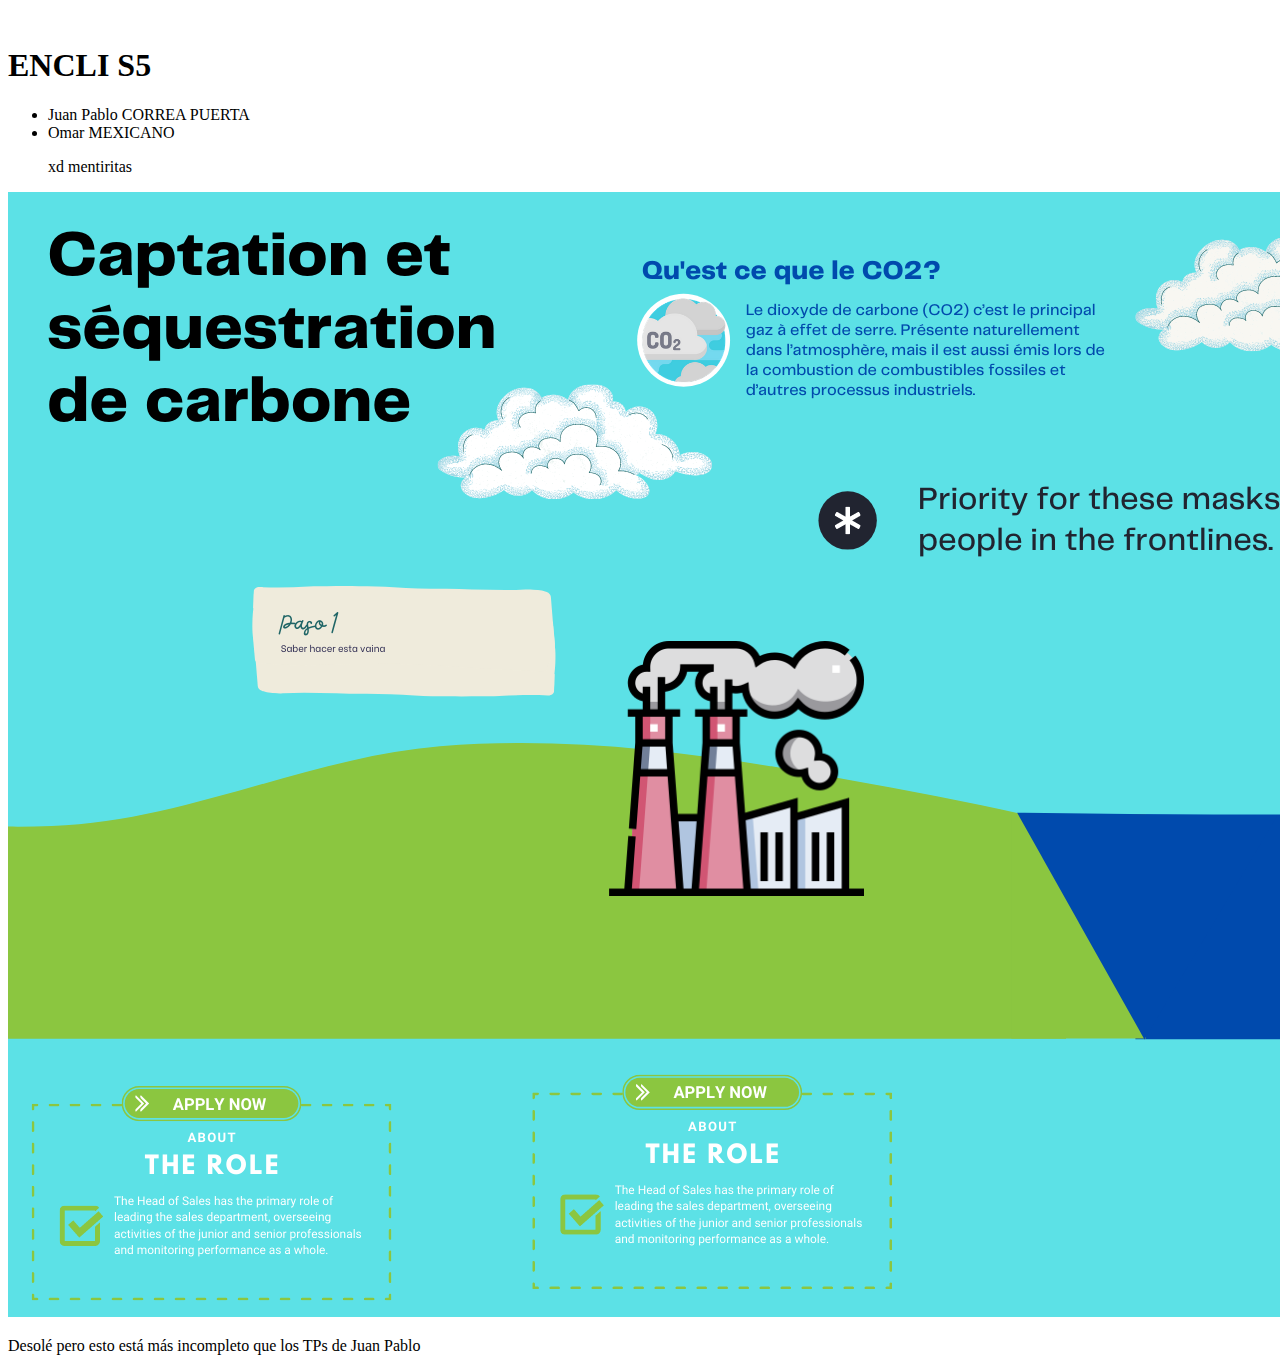
==== carbone/index.html @ e60dbf78 "carbonne added" ====
<!DOCTYPE html>
<html lang="en">
  <head>
    <meta charset="UTF-8" />
    <meta name="viewport" content="width=device-width, initial-scale=1.0" />
    <title>ENCLI S5</title>
    <link
      href="https://cdn.jsdelivr.net/npm/bootstrap@5.0.0-beta1/dist/css/bootstrap.min.css"
      rel="stylesheet"
      integrity="sha384-giJF6kkoqNQ00vy+HMDP7azOuL0xtbfIcaT9wjKHr8RbDVddVHyTfAAsrekwKmP1"
      crossorigin="anonymous"
    />
  </head>
  <body>
    <div class="container">
      <br />
      <h1>ENCLI S5</h1>
      <ul>
        <li>Juan Pablo CORREA PUERTA</li>
        <li>Omar MEXICANO</li>
        <p class="text-muted">xd mentiritas</p>
      </ul>
    </div>

      <img src="./assets/infography.png" class="img-fluid" />
      <script
        src="https://cdn.jsdelivr.net/npm/bootstrap@5.0.0-beta1/dist/js/bootstrap.bundle.min.js"
        integrity="sha384-ygbV9kiqUc6oa4msXn9868pTtWMgiQaeYH7/t7LECLbyPA2x65Kgf80OJFdroafW"
        crossorigin="anonymous"
      ></script>
      <p class="text-muted">Desolé pero esto está más incompleto que los TPs de Juan Pablo</p>
  </body>
</html>
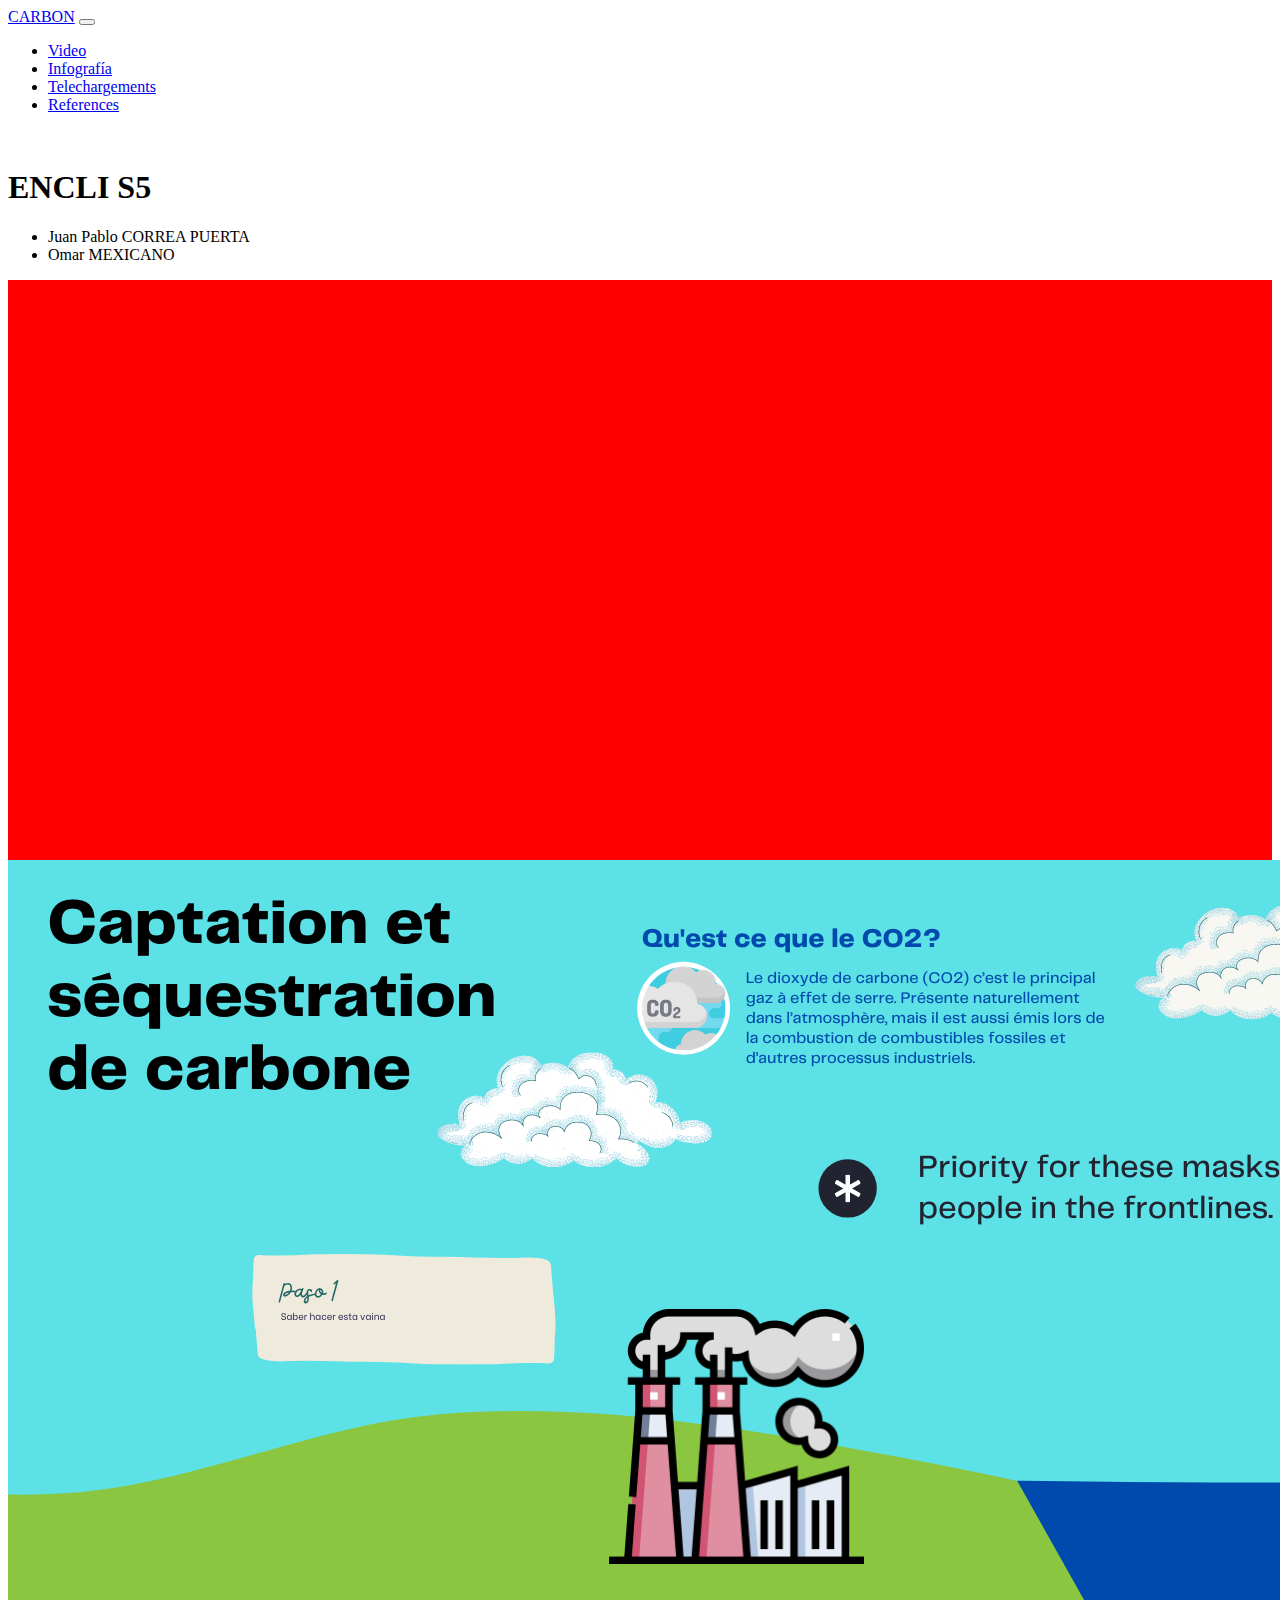
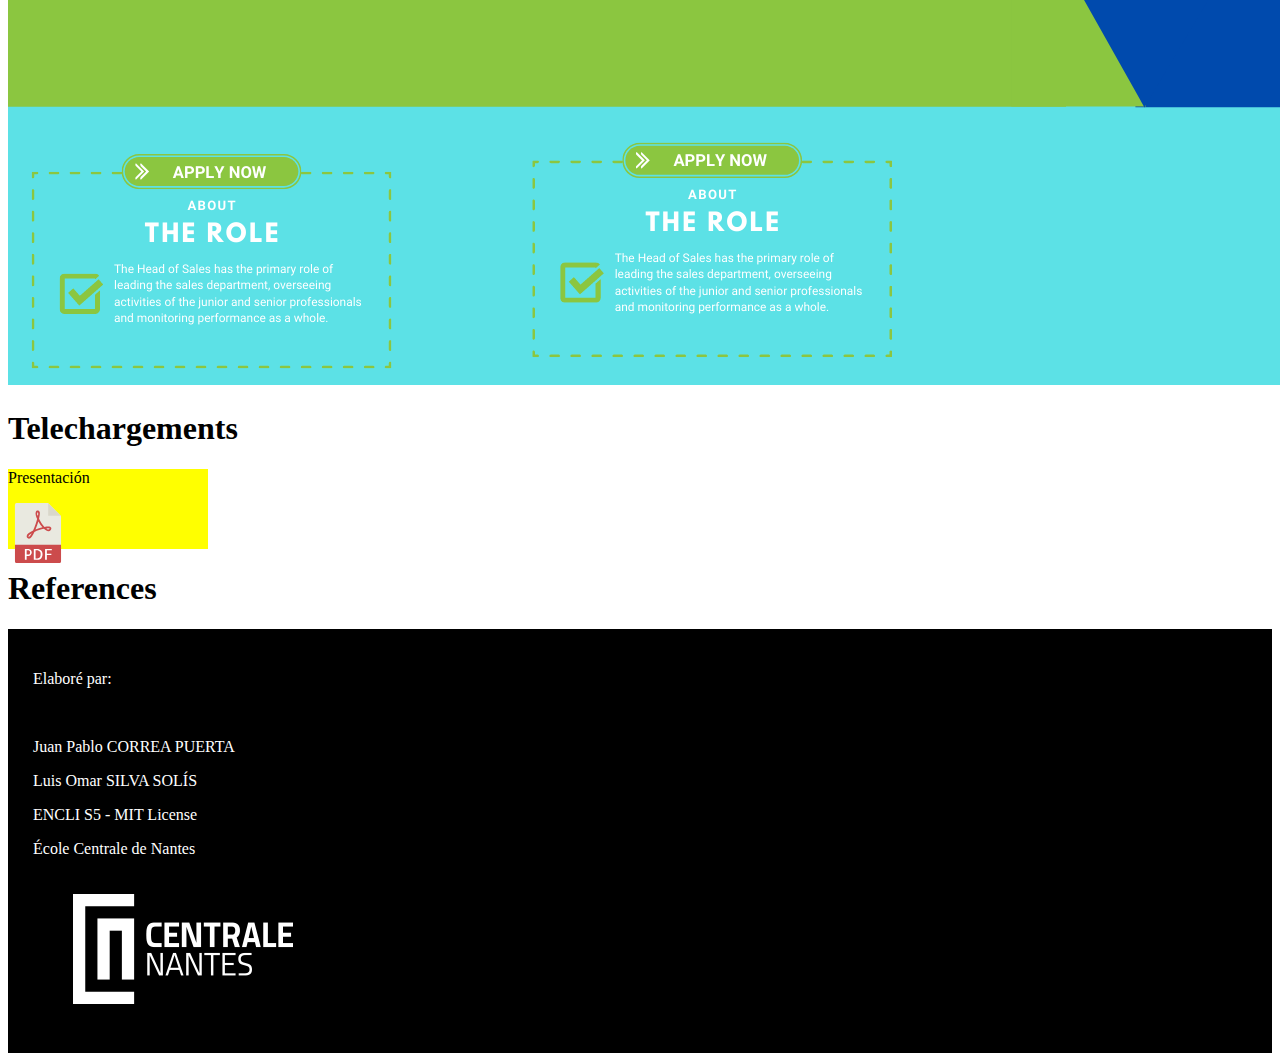
==== commit dcbd91d0: "Progress" ====
--- a/carbone/index.html
+++ b/carbone/index.html
@@ -10,24 +10,104 @@
       integrity="sha384-giJF6kkoqNQ00vy+HMDP7azOuL0xtbfIcaT9wjKHr8RbDVddVHyTfAAsrekwKmP1"
       crossorigin="anonymous"
     />
+    <link rel="stylesheet" href="style.css" />
   </head>
   <body>
+    <nav class="navbar sticky-top navbar-expand-lg navbar-dark bg-dark">
+      <div class="container-fluid">
+        <a class="navbar-brand" href="#">CARBON</a>
+        <button
+          class="navbar-toggler"
+          type="button"
+          data-bs-toggle="collapse"
+          data-bs-target="#navbarSupportedContent"
+          aria-controls="navbarSupportedContent"
+          aria-expanded="false"
+          aria-label="Toggle navigation"
+        >
+          <span class="navbar-toggler-icon"></span>
+        </button>
+        <div class="collapse navbar-collapse" id="navbarSupportedContent">
+          <ul class="navbar-nav me-auto mb-2 mb-lg-0">
+            <li class="nav-item">
+              <a class="nav-item nav-link" href="#">Video</a>
+            </li>
+            <li class="nav-item">
+              <a class="nav-item nav-link" href="#">Infografía</a>
+            </li>
+            <li class="nav-item">
+              <a class="nav-item nav-link" href="#">Telechargements</a>
+            </li>
+            <li class="nav-item">
+              <a class="nav-item nav-link" href="#references">References</a>
+            </li>
+          </ul>
+        </div>
+      </div>
+    </nav>
+
+    <!-- Begins of the content -->
+
     <div class="container">
       <br />
       <h1>ENCLI S5</h1>
       <ul>
         <li>Juan Pablo CORREA PUERTA</li>
         <li>Omar MEXICANO</li>
-        <p class="text-muted">xd mentiritas</p>
       </ul>
     </div>
 
-      <img src="./assets/infography.png" class="img-fluid" />
-      <script
-        src="https://cdn.jsdelivr.net/npm/bootstrap@5.0.0-beta1/dist/js/bootstrap.bundle.min.js"
-        integrity="sha384-ygbV9kiqUc6oa4msXn9868pTtWMgiQaeYH7/t7LECLbyPA2x65Kgf80OJFdroafW"
-        crossorigin="anonymous"
-      ></script>
-      <p class="text-muted">Desolé pero esto está más incompleto que los TPs de Juan Pablo</p>
+    <section id="video" class="text-center">
+      <div class="video_container">
+        <iframe
+          src="https://www.youtube.com/embed/gTLrE5HRTPE"
+          frameborder="0"
+          allow="accelerometer; autoplay; clipboard-write; encrypted-media; gyroscope; picture-in-picture"
+          allowfullscreen
+        ></iframe>
+      </div>
+    </section>
+
+    <img src="./assets/infography.png" class="img-fluid" />
+
+    <section>
+      <h1>Telechargements</h1>
+      <div class="container download_container">
+        <div class="row">
+          <div class="col-8">
+            <p>Presentación</p>
+          </div>
+          <div class="col-3">
+            <img src="assets/pdf.svg" alt="PDF download" class="download_icon img-responsive" />
+          </div>
+        </div>
+      </div>
+    </section>
+
+    <section id="references">
+      <h1>References</h1>
+    </section>
+
+    <footer>
+      <div class="row">
+        <div class="col-sm-12 col-md-6 text-center">
+          <p>Elaboré par:</p>
+          <br />
+          <p>Juan Pablo CORREA PUERTA</p>
+          <p>Luis Omar SILVA SOLÍS</p>
+        </div>
+        <div class="col-sm-12 col-md-6 text-center">
+          <p>ENCLI S5 - MIT License</p>
+          <p>École Centrale de Nantes</p>
+          <img src="assets/ecn.png" alt="Ecole Centrale de Nantes">
+        </div>
+      </div>
+    </footer>
+    
+    <script
+      src="https://cdn.jsdelivr.net/npm/bootstrap@5.0.0-beta1/dist/js/bootstrap.bundle.min.js"
+      integrity="sha384-ygbV9kiqUc6oa4msXn9868pTtWMgiQaeYH7/t7LECLbyPA2x65Kgf80OJFdroafW"
+      crossorigin="anonymous"
+    ></script>
   </body>
 </html>
--- a/carbone/style.css
+++ b/carbone/style.css
@@ -0,0 +1,37 @@
+.video_container {
+  background-color: red;
+  /*height: 506.25vw*/
+}
+
+iframe {
+  width: 100vw;
+  height: 56.25vw;
+}
+
+.download_container {
+  height: 80px;
+  width: 200px;
+  background-color: yellow;
+}
+
+.download_icon {
+  height: 60px;
+}
+
+footer {
+    background-color: black;
+    color: white;
+    padding: 25px;
+}
+
+footer > p  {
+  margin: 0px;
+  padding: 0px;
+}
+
+@media ( min-width: 564px ) {
+  iframe {
+    width: 80vw;
+    height: 45vw;
+  }
+}
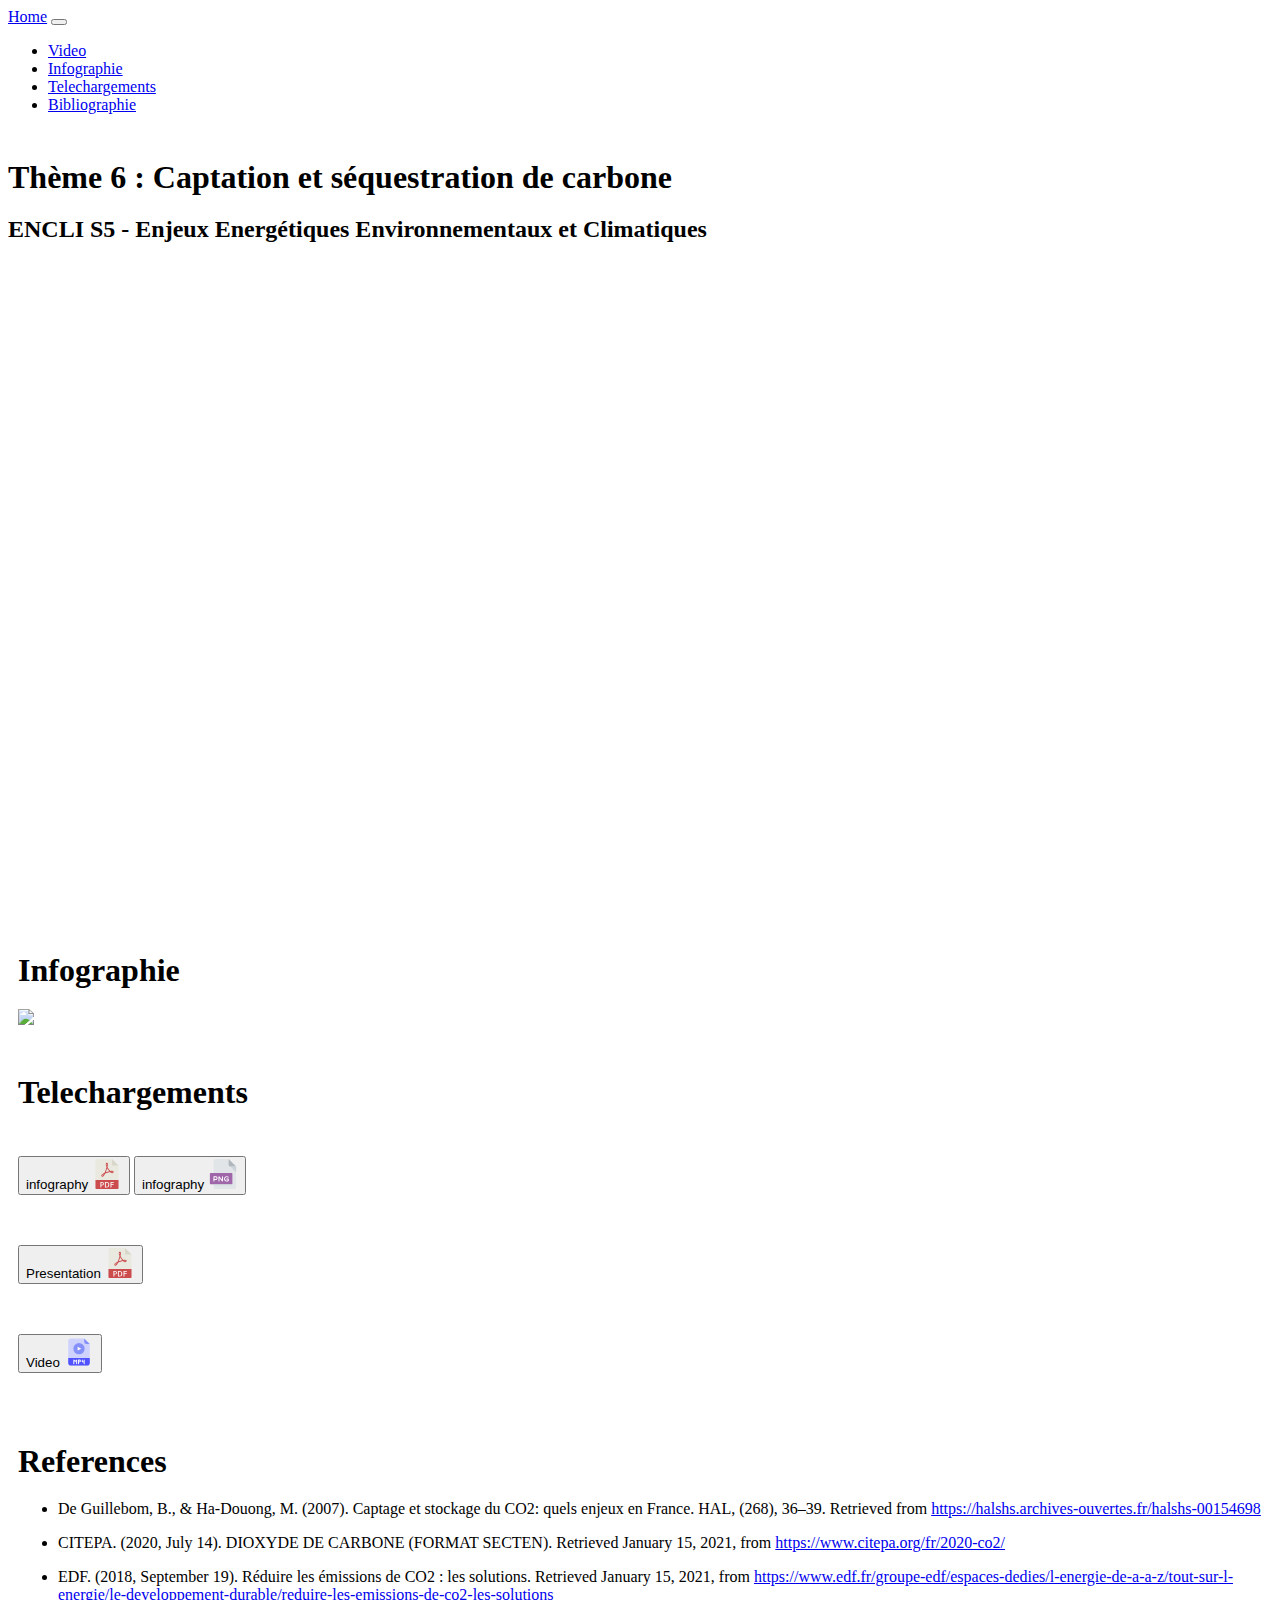
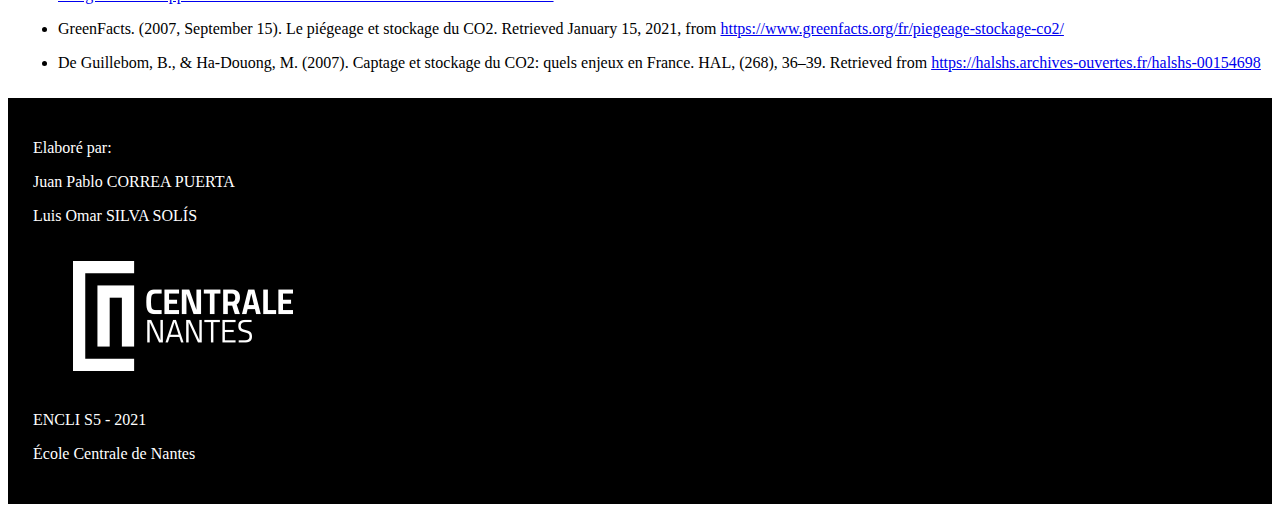
==== commit 50d6098f: "Progress in design and media" ====
--- a/carbone/index.html
+++ b/carbone/index.html
@@ -15,7 +15,7 @@
   <body>
     <nav class="navbar sticky-top navbar-expand-lg navbar-dark bg-dark">
       <div class="container-fluid">
-        <a class="navbar-brand" href="#">CARBON</a>
+        <a class="navbar-brand" href="#">Home</a>
         <button
           class="navbar-toggler"
           type="button"
@@ -30,16 +30,16 @@
         <div class="collapse navbar-collapse" id="navbarSupportedContent">
           <ul class="navbar-nav me-auto mb-2 mb-lg-0">
             <li class="nav-item">
-              <a class="nav-item nav-link" href="#">Video</a>
-            </li>
-            <li class="nav-item">
-              <a class="nav-item nav-link" href="#">Infografía</a>
-            </li>
-            <li class="nav-item">
-              <a class="nav-item nav-link" href="#">Telechargements</a>
-            </li>
-            <li class="nav-item">
-              <a class="nav-item nav-link" href="#references">References</a>
+              <a class="nav-item nav-link" href="#video">Video</a>
+            </li>
+            <li class="nav-item">
+              <a class="nav-item nav-link" href="#infography">Infographie</a>
+            </li>
+            <li class="nav-item">
+              <a class="nav-item nav-link" href="#downloads">Telechargements</a>
+            </li>
+            <li class="nav-item">
+              <a class="nav-item nav-link" href="#references">Bibliographie</a>
             </li>
           </ul>
         </div>
@@ -48,19 +48,18 @@
 
     <!-- Begins of the content -->
 
-    <div class="container">
+    <div class="container text-center">
+      <h1>Thème 6 : Captation et séquestration de carbone</h1>
+      <h2>ENCLI S5 - Enjeux Energétiques Environnementaux et Climatiques</h2>
+    </div>
+
+    <section id="video" class="text-center">
       <br />
-      <h1>ENCLI S5</h1>
-      <ul>
-        <li>Juan Pablo CORREA PUERTA</li>
-        <li>Omar MEXICANO</li>
-      </ul>
-    </div>
-
-    <section id="video" class="text-center">
+      <br />
+      <br />
       <div class="video_container">
         <iframe
-          src="https://www.youtube.com/embed/gTLrE5HRTPE"
+          src="https://www.youtube.com/embed/FGz9R0h0L1c"
           frameborder="0"
           allow="accelerometer; autoplay; clipboard-write; encrypted-media; gyroscope; picture-in-picture"
           allowfullscreen
@@ -68,42 +67,158 @@
       </div>
     </section>
 
-    <img src="./assets/infography.png" class="img-fluid" />
-
-    <section>
-      <h1>Telechargements</h1>
-      <div class="container download_container">
+    <div style="padding: 10px">
+      <h1 id="infography">Infographie</h1>
+      <img src="./public/infographie.png" class="img-fluid" />
+
+      <h1 id="downloads">Telechargements</h1>
+
+      <div class="container">
+        <div class="row d-flex justify-content-between">
+          <div class="col-sm-12 col-md-3 buttons_containers">
+            <button type="button" class="btn btn-success">
+              infography
+              <img
+                src="assets/pdf.svg"
+                alt="PDF download"
+                class="download_icon img-responsive"
+              />
+            </button>
+
+            <button type="button" class="btn btn-success">
+              infography
+              <img
+                src="assets/png.svg"
+                alt="PNG download"
+                class="download_icon img-responsive"
+              />
+            </button>
+          </div>
+
+          <div class="col-sm-12 col-md-3 buttons_containers">
+            <button type="button" class="btn btn-success">
+              Presentation
+              <img
+                src="assets/pdf.svg"
+                alt="PDF download"
+                class="download_icon img-responsive"
+              />
+            </button>
+          </div>
+
+          <div class="col-sm-12 col-md-3 buttons_containers">
+            <a
+              href="https://dl.dropbox.com/s/zeced3t2qa6pnx6/Captation%20et%20s%C3%A9questration%20de%20carbone.mp4?dl=1"
+              class="link_for_button"
+            >
+              <button type="button" class="btn btn-success">
+                Video
+                <img
+                  src="assets/mp4.svg"
+                  alt="MP4 download"
+                  class="download_icon img-responsive"
+                />
+              </button>
+            </a>
+          </div>
+        </div>
+      </div>
+
+      <section id="references">
+        <h1>References</h1>
+
         <div class="row">
-          <div class="col-8">
-            <p>Presentación</p>
-          </div>
-          <div class="col-3">
-            <img src="assets/pdf.svg" alt="PDF download" class="download_icon img-responsive" />
-          </div>
-        </div>
-      </div>
-    </section>
-
-    <section id="references">
-      <h1>References</h1>
-    </section>
+          <div class="col-sm-12 col-md-6">
+            <ul>
+              <li>
+                <p>
+                  De Guillebom, B., & Ha-Douong, M. (2007). Captage et stockage
+                  du CO2: quels enjeux en France. HAL, (268), 36–39. Retrieved
+                  from
+                  <a
+                    href="https://halshs.archives-ouvertes.fr/halshs-00154698"
+                    target="_blank"
+                    rel="noopener noreferrer"
+                    >https://halshs.archives-ouvertes.fr/halshs-00154698</a
+                  >
+                </p>
+              </li>
+              <li>
+                <p>
+                  CITEPA. (2020, July 14). DIOXYDE DE CARBONE (FORMAT SECTEN).
+                  Retrieved January 15, 2021, from
+                  <a
+                    href="https://www.citepa.org/fr/2020-co2/"
+                    target="_blank"
+                    rel="noopener noreferrer"
+                    >https://www.citepa.org/fr/2020-co2/</a
+                  >
+                </p>
+              </li>
+              <li>
+                <p>
+                  EDF. (2018, September 19). Réduire les émissions de CO2 : les
+                  solutions. Retrieved January 15, 2021, from
+                  <a
+                    href="https://www.edf.fr/groupe-edf/espaces-dedies/l-energie-de-a-a-z/tout-sur-l-energie/le-developpement-durable/reduire-les-emissions-de-co2-les-solutions"
+                    target="_blank"
+                    rel="noopener noreferrer"
+                    >https://www.edf.fr/groupe-edf/espaces-dedies/l-energie-de-a-a-z/tout-sur-l-energie/le-developpement-durable/reduire-les-emissions-de-co2-les-solutions</a
+                  >
+                </p>
+              </li>
+              <li>
+                <p>
+                  GreenFacts. (2007, September 15). Le piégeage et stockage du
+                  CO2. Retrieved January 15, 2021, from
+                  <a
+                    href="https://www.greenfacts.org/fr/piegeage-stockage-co2/"
+                    target="_blank"
+                    rel="noopener noreferrer"
+                    >https://www.greenfacts.org/fr/piegeage-stockage-co2/</a
+                  >
+                </p>
+              </li>
+            </ul>
+          </div>
+          <div class="col-sm-12 col-md-6">
+            <ul>
+              <li>
+                <p>
+                  De Guillebom, B., & Ha-Douong, M. (2007). Captage et stockage
+                  du CO2: quels enjeux en France. HAL, (268), 36–39. Retrieved
+                  from
+                  <a
+                    href="https://halshs.archives-ouvertes.fr/halshs-00154698"
+                    target="_blank"
+                    rel="noopener noreferrer"
+                    >https://halshs.archives-ouvertes.fr/halshs-00154698</a
+                  >
+                </p>
+              </li>
+            </ul>
+          </div>
+        </div>
+      </section>
+    </div>
 
     <footer>
       <div class="row">
-        <div class="col-sm-12 col-md-6 text-center">
+        <div class="col-sm-12 col-md-4 text-center">
           <p>Elaboré par:</p>
-          <br />
           <p>Juan Pablo CORREA PUERTA</p>
           <p>Luis Omar SILVA SOLÍS</p>
         </div>
-        <div class="col-sm-12 col-md-6 text-center">
-          <p>ENCLI S5 - MIT License</p>
+        <div class="col-sm-12 col-md-4 text-center">
+          <img src="assets/ecn.png" alt="Ecole Centrale de Nantes" />
+        </div>
+        <div class="col-sm-12 col-md-4 text-center">
+          <p>ENCLI S5 - 2021</p>
           <p>École Centrale de Nantes</p>
-          <img src="assets/ecn.png" alt="Ecole Centrale de Nantes">
         </div>
       </div>
     </footer>
-    
+
     <script
       src="https://cdn.jsdelivr.net/npm/bootstrap@5.0.0-beta1/dist/js/bootstrap.bundle.min.js"
       integrity="sha384-ygbV9kiqUc6oa4msXn9868pTtWMgiQaeYH7/t7LECLbyPA2x65Kgf80OJFdroafW"
--- a/carbone/style.css
+++ b/carbone/style.css
@@ -1,6 +1,6 @@
-.video_container {
-  background-color: red;
-  /*height: 506.25vw*/
+h1 {
+  margin-top: 45px;
+  margin-bottom: 20px;
 }
 
 iframe {
@@ -11,11 +11,10 @@
 .download_container {
   height: 80px;
   width: 200px;
-  background-color: yellow;
 }
 
 .download_icon {
-  height: 60px;
+  height: 30px;
 }
 
 footer {
@@ -29,6 +28,15 @@
   padding: 0px;
 }
 
+.buttons_containers {
+  padding-top: 25px;
+  padding-bottom: 25px;
+}
+
+.link_for_button {
+  text-decoration: none;
+}
+
 @media ( min-width: 564px ) {
   iframe {
     width: 80vw;
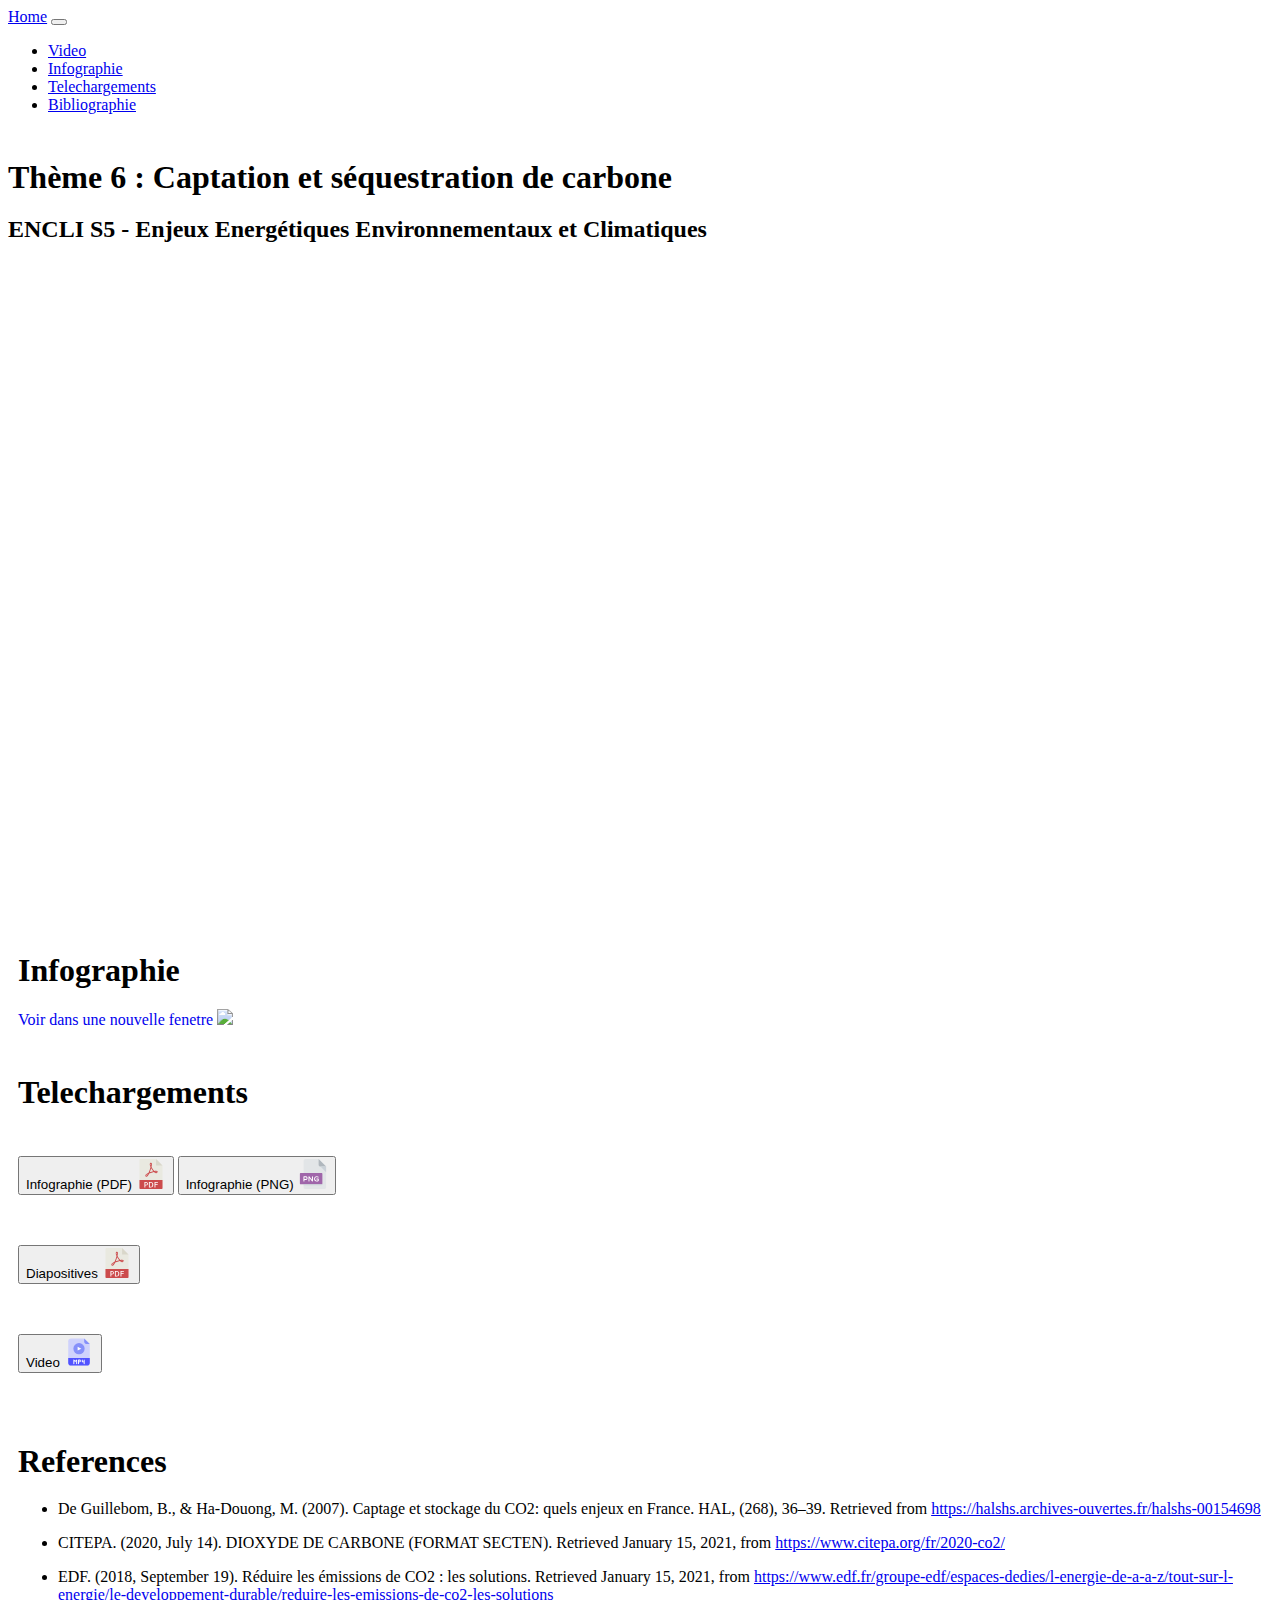
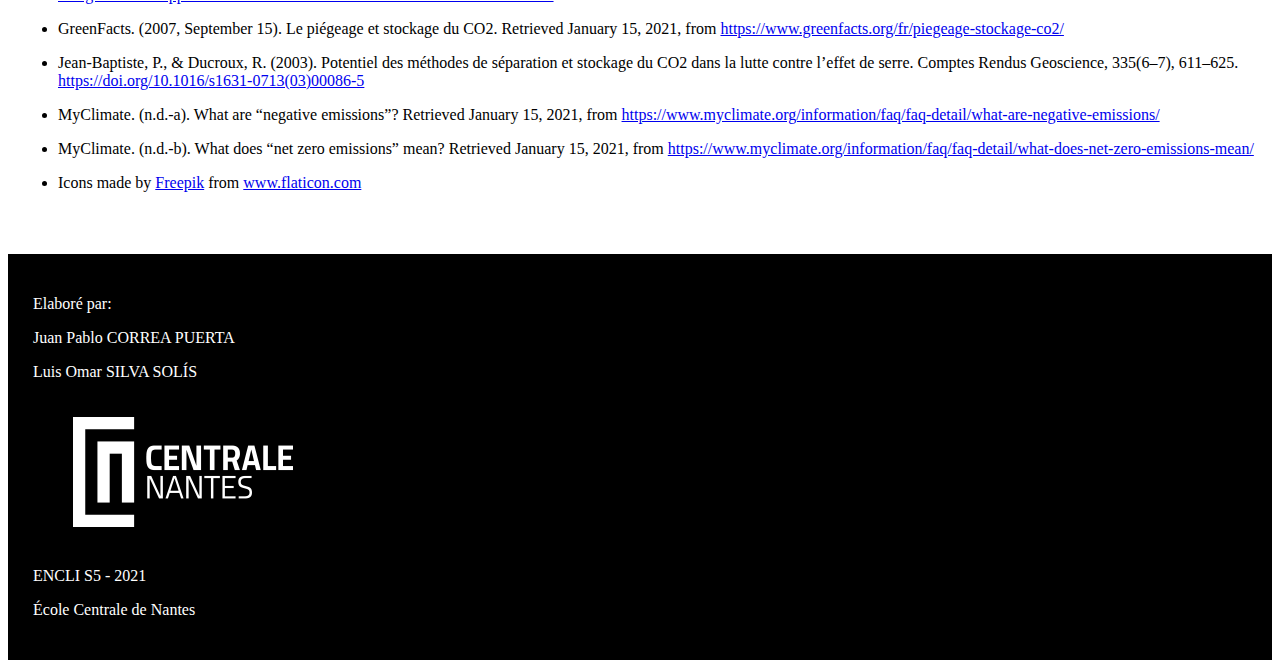
==== commit 9b8376d0: "Final push until changes will be requested" ====
--- a/carbone/index.html
+++ b/carbone/index.html
@@ -69,15 +69,26 @@
 
     <div style="padding: 10px">
       <h1 id="infography">Infographie</h1>
+      <a
+        href="https://raw.githubusercontent.com/jpcorreap/encli/main/carbone/public/infographie.png"
+        class="link_for_button"
+        target="_blank"
+      >
+          Voir dans une nouvelle fenetre
+      </a>
       <img src="./public/infographie.png" class="img-fluid" />
 
       <h1 id="downloads">Telechargements</h1>
 
       <div class="container">
         <div class="row d-flex justify-content-between">
-          <div class="col-sm-12 col-md-3 buttons_containers">
+          <div class="col-sm-12 col-md-5 buttons_containers">
+            <a
+            href="https://raw.githubusercontent.com/jpcorreap/encli/main/carbone/public/infographie.pdf"
+              class="link_for_button"
+            >
             <button type="button" class="btn btn-success">
-              infography
+              Infographie (PDF)
               <img
                 src="assets/pdf.svg"
                 alt="PDF download"
@@ -85,25 +96,35 @@
               />
             </button>
 
+            <a
+            href="https://www.dropbox.com/s/wb5vtg7a1qg6oub/infographie.png?dl=1"
+              class="link_for_button"
+            >
+              <button type="button" class="btn btn-success">
+                Infographie (PNG)
+                <img
+                  src="assets/png.svg"
+                  alt="PNG download"
+                  class="download_icon img-responsive"
+                />
+              </button>
+            </a>
+          </div>
+
+          <div class="col-sm-12 col-md-3 buttons_containers">
+            <a
+            href="https://raw.githubusercontent.com/jpcorreap/encli/main/carbone/public/TP ENCLI Correa Solis.pdf"
+              class="link_for_button"
+            >
             <button type="button" class="btn btn-success">
-              infography
-              <img
-                src="assets/png.svg"
-                alt="PNG download"
-                class="download_icon img-responsive"
-              />
-            </button>
-          </div>
-
-          <div class="col-sm-12 col-md-3 buttons_containers">
-            <button type="button" class="btn btn-success">
-              Presentation
+              Diapositives
               <img
                 src="assets/pdf.svg"
                 alt="PDF download"
                 class="download_icon img-responsive"
               />
             </button>
+            </a>
           </div>
 
           <div class="col-sm-12 col-md-3 buttons_containers">
@@ -185,22 +206,49 @@
             <ul>
               <li>
                 <p>
-                  De Guillebom, B., & Ha-Douong, M. (2007). Captage et stockage
-                  du CO2: quels enjeux en France. HAL, (268), 36–39. Retrieved
-                  from
-                  <a
-                    href="https://halshs.archives-ouvertes.fr/halshs-00154698"
-                    target="_blank"
-                    rel="noopener noreferrer"
-                    >https://halshs.archives-ouvertes.fr/halshs-00154698</a
-                  >
-                </p>
+                  Jean-Baptiste, P., & Ducroux, R. (2003). Potentiel des méthodes de séparation et stockage du CO2 dans la lutte contre l’effet de serre. Comptes Rendus Geoscience, 335(6–7), 611–625. 
+                  <a
+                    href="https://doi.org/10.1016/s1631-0713(03)00086-5"
+                    target="_blank"
+                    rel="noopener noreferrer"
+                    >https://doi.org/10.1016/s1631-0713(03)00086-5</a
+                  >
+                </p>
+              </li>
+              <li>
+                <p>
+                  MyClimate. (n.d.-a). What are “negative emissions”? Retrieved January 15, 2021, from 
+                  <a
+                    href="https://www.myclimate.org/information/faq/faq-detail/what-are-negative-emissions/"
+                    target="_blank"
+                    rel="noopener noreferrer"
+                    >https://www.myclimate.org/information/faq/faq-detail/what-are-negative-emissions/</a
+                  >
+                </p>
+              </li>
+              <li>
+                <p>
+                  MyClimate. (n.d.-b). What does “net zero emissions” mean? Retrieved January 15, 2021, from 
+                  <a
+                    href="https://www.myclimate.org/information/faq/faq-detail/what-does-net-zero-emissions-mean/"
+                    target="_blank"
+                    rel="noopener noreferrer"
+                    >https://www.myclimate.org/information/faq/faq-detail/what-does-net-zero-emissions-mean/</a
+                  >
+                </p>
+              </li>
+              <li>
+                <p>
+                  Icons made by <a href="https://www.flaticon.com/authors/freepik" title="Freepik">Freepik</a> from <a href="https://www.flaticon.com/" title="Flaticon"> www.flaticon.com</a></p>
               </li>
             </ul>
           </div>
         </div>
       </section>
     </div>
+
+    <br />
+    <br />
 
     <footer>
       <div class="row">
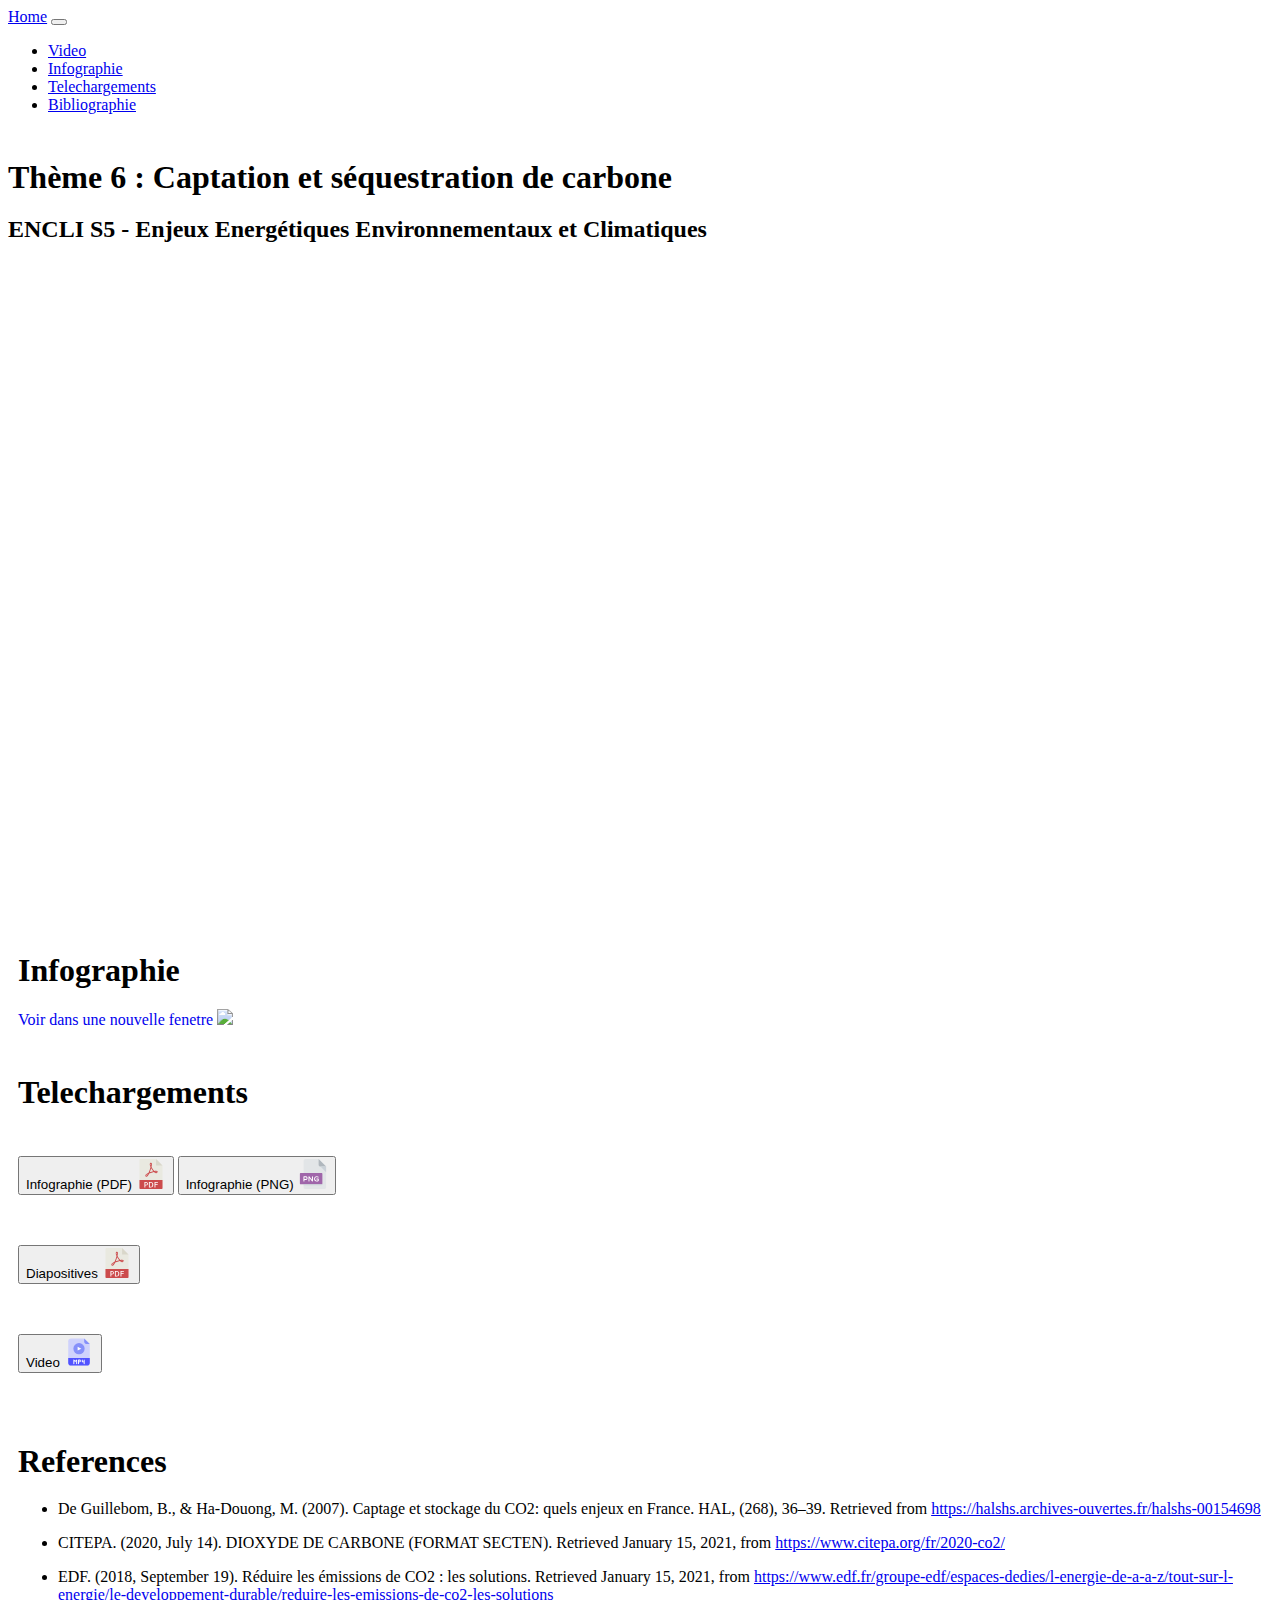
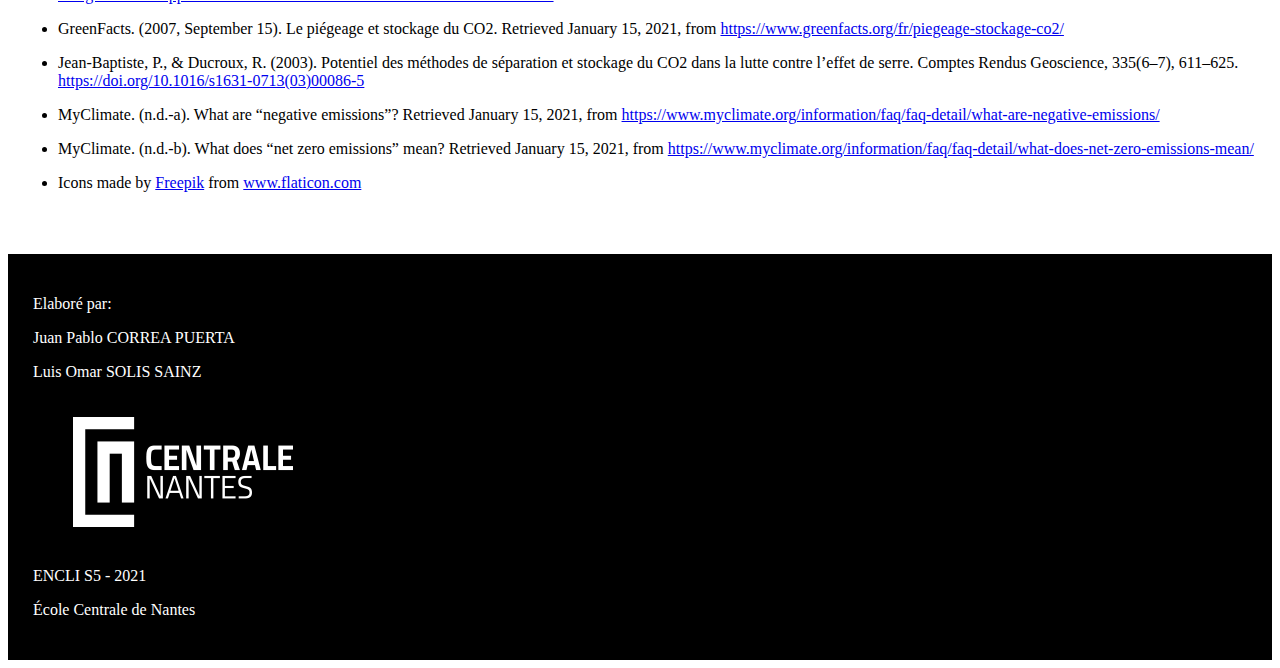
==== commit 7482e8e7: "Update index.html" ====
--- a/carbone/index.html
+++ b/carbone/index.html
@@ -255,7 +255,7 @@
         <div class="col-sm-12 col-md-4 text-center">
           <p>Elaboré par:</p>
           <p>Juan Pablo CORREA PUERTA</p>
-          <p>Luis Omar SILVA SOLÍS</p>
+          <p>Luis Omar SOLIS SAINZ</p>
         </div>
         <div class="col-sm-12 col-md-4 text-center">
           <img src="assets/ecn.png" alt="Ecole Centrale de Nantes" />
